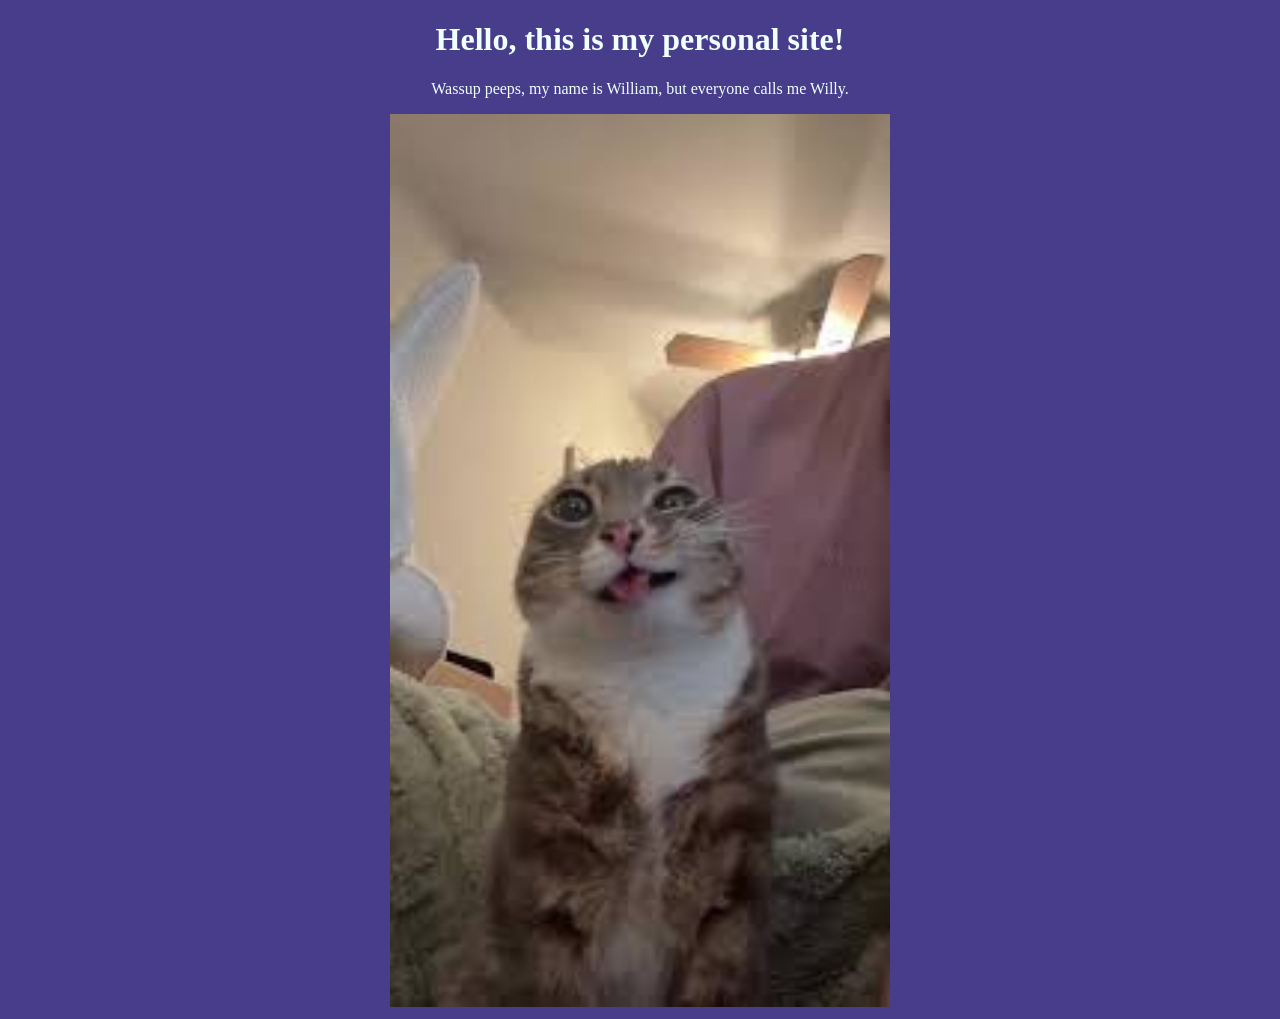
==== index.html @ 14fc6148 "created website and basic html" ====
<!DOCTYPE html>
<html>
    <head>
        <link rel="stylesheet"href="style.css"/>
    </head>
    <body>
        <h1>Hello, this is my personal site!</h1>
        <p>Wassup peeps, my name is William, but everyone calls me Willy.</p>
        <img src="images (38).jpeg"/>
    </body>
</html>
---- style.css ----
img {
    width: 500px;
}

body {
    text-align: center;
    font-family: cursive;
    background:darkslateblue;
    color: azure;

}
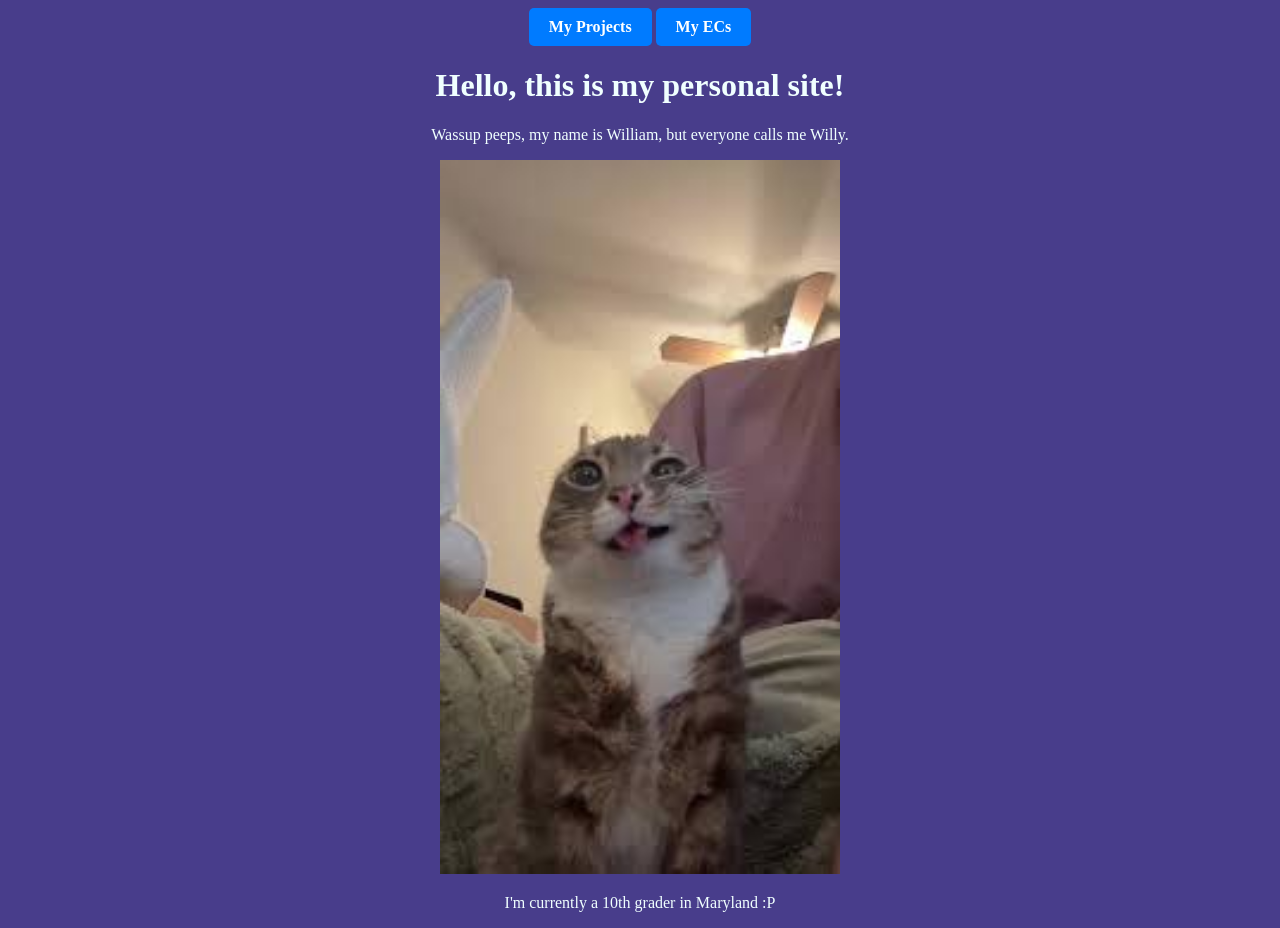
==== commit c4c4b297: "added 2 pages, ecs and projects" ====
--- a/index.html
+++ b/index.html
@@ -4,8 +4,11 @@
         <link rel="stylesheet"href="style.css"/>
     </head>
     <body>
+        <a href="projects.html" class="my-button">My Projects</a>
+        <a href="extracurriculars.html" class="my-button">My ECs</a>
         <h1>Hello, this is my personal site!</h1>
         <p>Wassup peeps, my name is William, but everyone calls me Willy.</p>
         <img src="images (38).jpeg"/>
+        <p>I'm currently a 10th grader in Maryland :P</p>
     </body>
 </html>
--- a/style.css
+++ b/style.css
@@ -1,5 +1,5 @@
 img {
-    width: 500px;
+    width: 400px;
 }
 
 body {
@@ -8,4 +8,19 @@
     background:darkslateblue;
     color: azure;
 
+}
+
+.my-button {
+  display: inline-block;
+  padding: 10px 20px;
+  background-color: #007BFF;
+  color: white; 
+  text-decoration: none; 
+  border-radius: 5px; 
+  font-weight: bold;
+}
+
+
+.my-button:hover {
+  background-color: #0056b3; 
 }
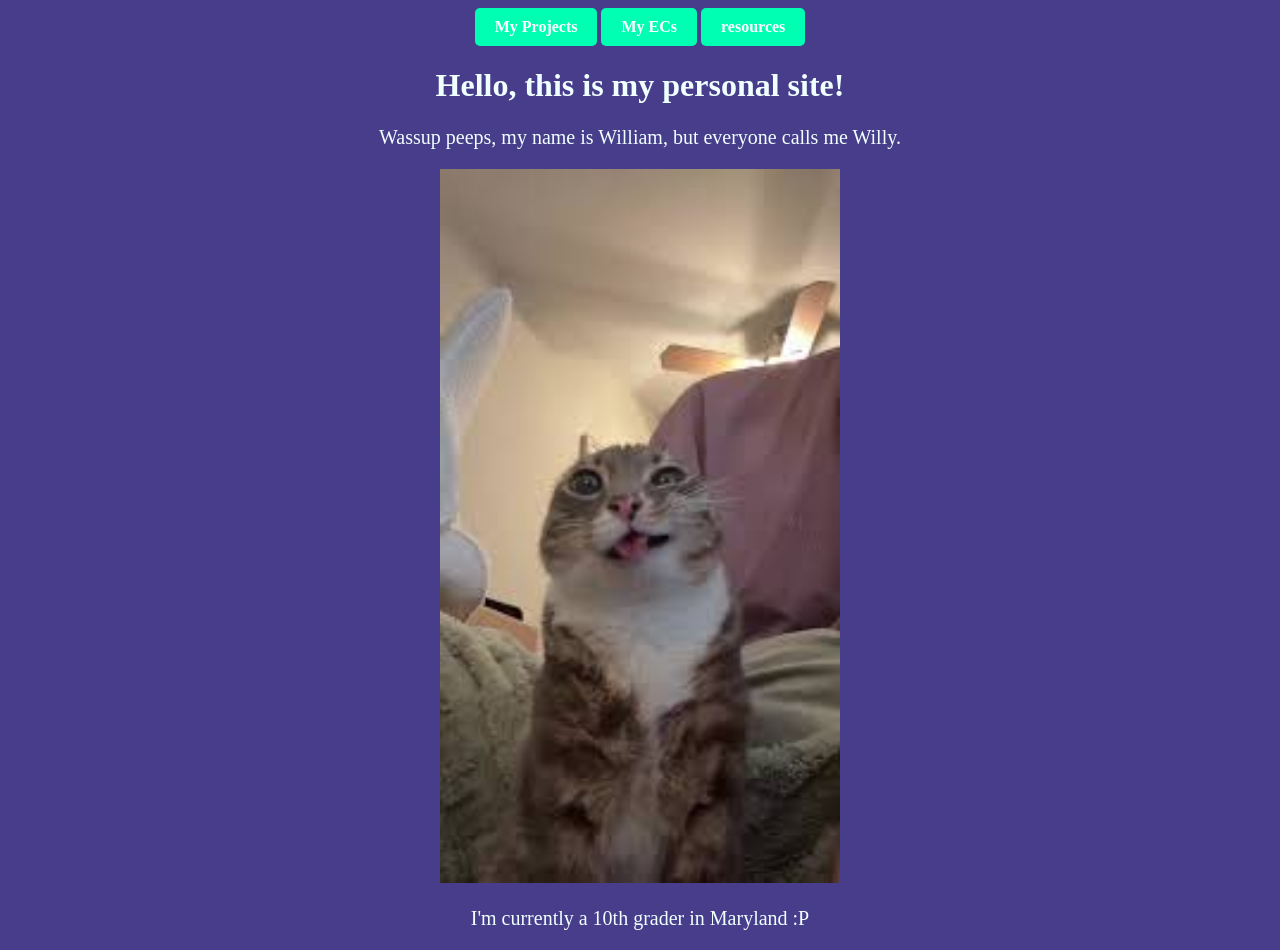
==== commit 74e542c2: "added buttons" ====
--- a/index.html
+++ b/index.html
@@ -6,6 +6,7 @@
     <body>
         <a href="projects.html" class="my-button">My Projects</a>
         <a href="extracurriculars.html" class="my-button">My ECs</a>
+        <a href="resources.html" class="my-button">resources</a>
         <h1>Hello, this is my personal site!</h1>
         <p>Wassup peeps, my name is William, but everyone calls me Willy.</p>
         <img src="images (38).jpeg"/>
--- a/style.css
+++ b/style.css
@@ -4,16 +4,21 @@
 
 body {
     text-align: center;
-    font-family: cursive;
-    background:darkslateblue;
+     background:darkslateblue;
     color: azure;
 
+    font-family: 'Times New Roman', Times, serif;
+   
+}
+
+p{
+  font-size: 20px;
 }
 
 .my-button {
   display: inline-block;
   padding: 10px 20px;
-  background-color: #007BFF;
+  background-color: #00ffb3;
   color: white; 
   text-decoration: none; 
   border-radius: 5px; 
@@ -22,5 +27,5 @@
 
 
 .my-button:hover {
-  background-color: #0056b3; 
+  background-color: #00ff59; 
 }
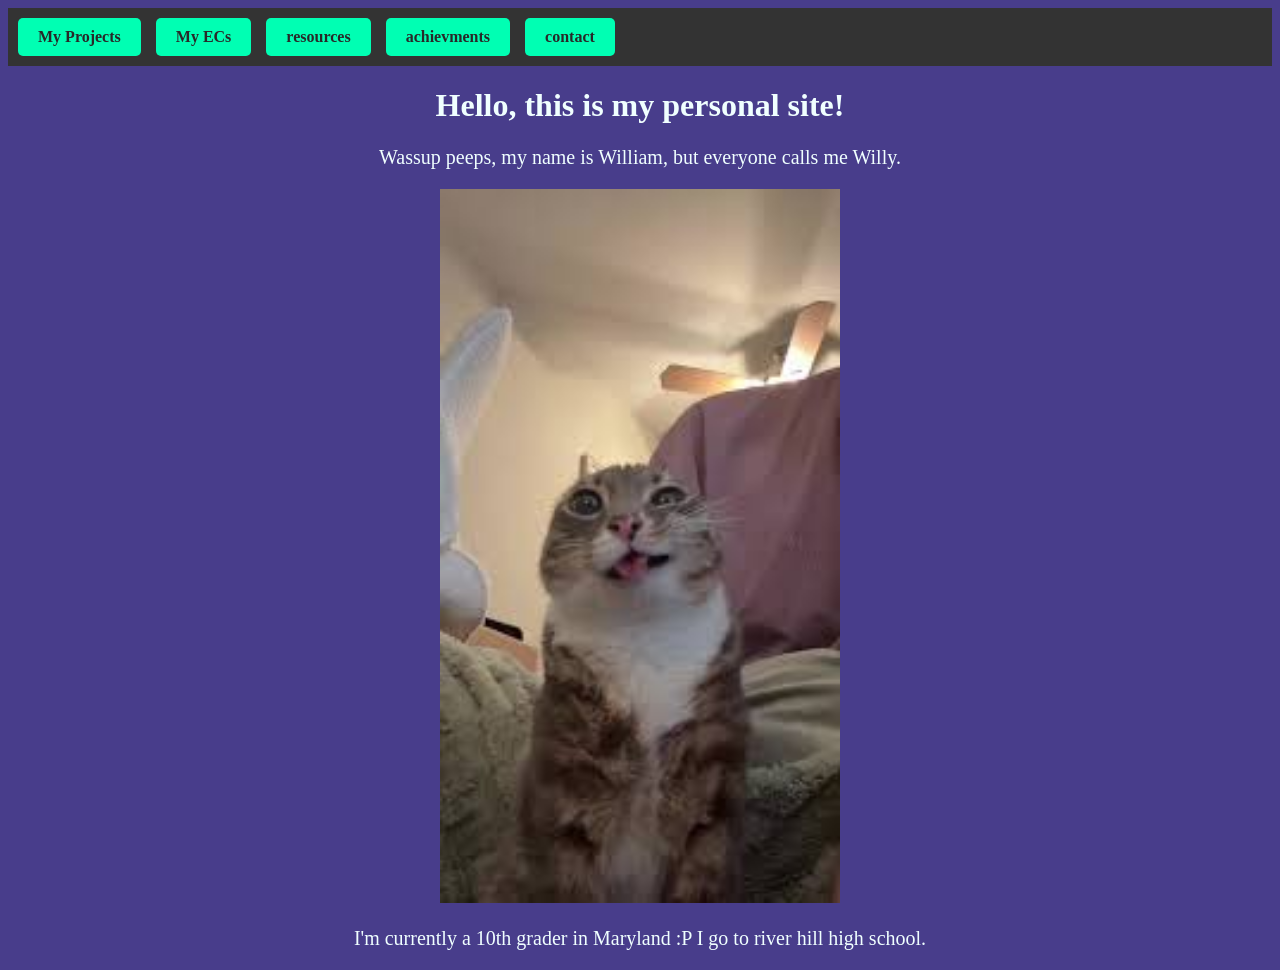
==== commit 53457198: "add button for contact page" ====
--- a/index.html
+++ b/index.html
@@ -4,12 +4,21 @@
         <link rel="stylesheet"href="style.css"/>
     </head>
     <body>
-        <a href="projects.html" class="my-button">My Projects</a>
-        <a href="extracurriculars.html" class="my-button">My ECs</a>
-        <a href="resources.html" class="my-button">resources</a>
+        <nav class="navbar">
+            <a href="projects.html" class="my-button">My Projects</a>
+            <a href="extracurriculars.html" class="my-button">My ECs</a>
+            <a href="resources.html" class="my-button">resources</a>
+            <a href="achievements.html" class="my-button">achievments</a>
+            <a href="contact.html" class="my-button">contact</a>
+
+        </nav>
+        
+
         <h1>Hello, this is my personal site!</h1>
         <p>Wassup peeps, my name is William, but everyone calls me Willy.</p>
         <img src="images (38).jpeg"/>
-        <p>I'm currently a 10th grader in Maryland :P</p>
+        <p>I'm currently a 10th grader in Maryland :P   
+            I go to river hill high school.
+        </p>
     </body>
 </html>
--- a/style.css
+++ b/style.css
@@ -11,20 +11,45 @@
    
 }
 
+
+
+.zoom-image {
+    transition: transform 0.3s ease;
+    width: 300px; /* Set your size */
+  }
+  
+  .zoom-image:hover {
+    transform: scale(1.1); /* Makes image 10% bigger */
+  }
+
 p{
   font-size: 20px;
+}
+
+ul {
+  text-align: center;
+  list-style-position: inside;
+  padding-left: 0; 
+  margin: 20px auto;
 }
 
 .my-button {
   display: inline-block;
   padding: 10px 20px;
   background-color: #00ffb3;
-  color: white; 
+  color: rgb(40, 40, 40); 
   text-decoration: none; 
   border-radius: 5px; 
   font-weight: bold;
 }
 
+.navbar {
+  display: flex;
+  gap: 15px;
+  background-color: #333;
+  padding: 10px;
+  align-items: center;
+}
 
 .my-button:hover {
   background-color: #00ff59; 
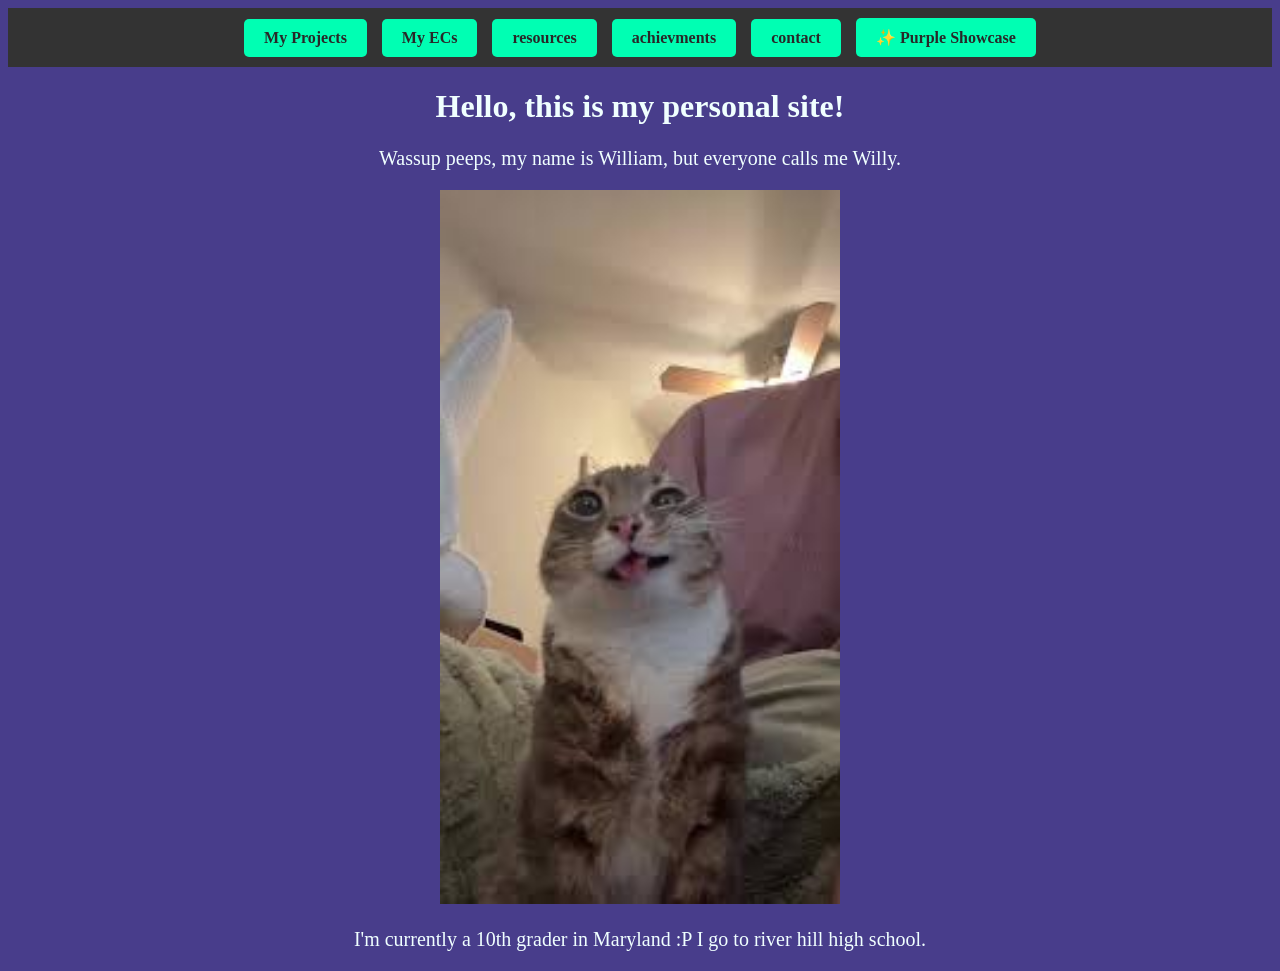
==== commit 776e6934: "fixes?" ====
--- a/index.html
+++ b/index.html
@@ -10,6 +10,7 @@
             <a href="resources.html" class="my-button">resources</a>
             <a href="achievements.html" class="my-button">achievments</a>
             <a href="contact.html" class="my-button">contact</a>
+            <a href="purple-showcase.html" class="my-button">✨ Purple Showcase</a>
 
         </nav>
         
--- a/style.css
+++ b/style.css
@@ -49,6 +49,7 @@
   background-color: #333;
   padding: 10px;
   align-items: center;
+  justify-content: center; 
 }
 
 .my-button:hover {
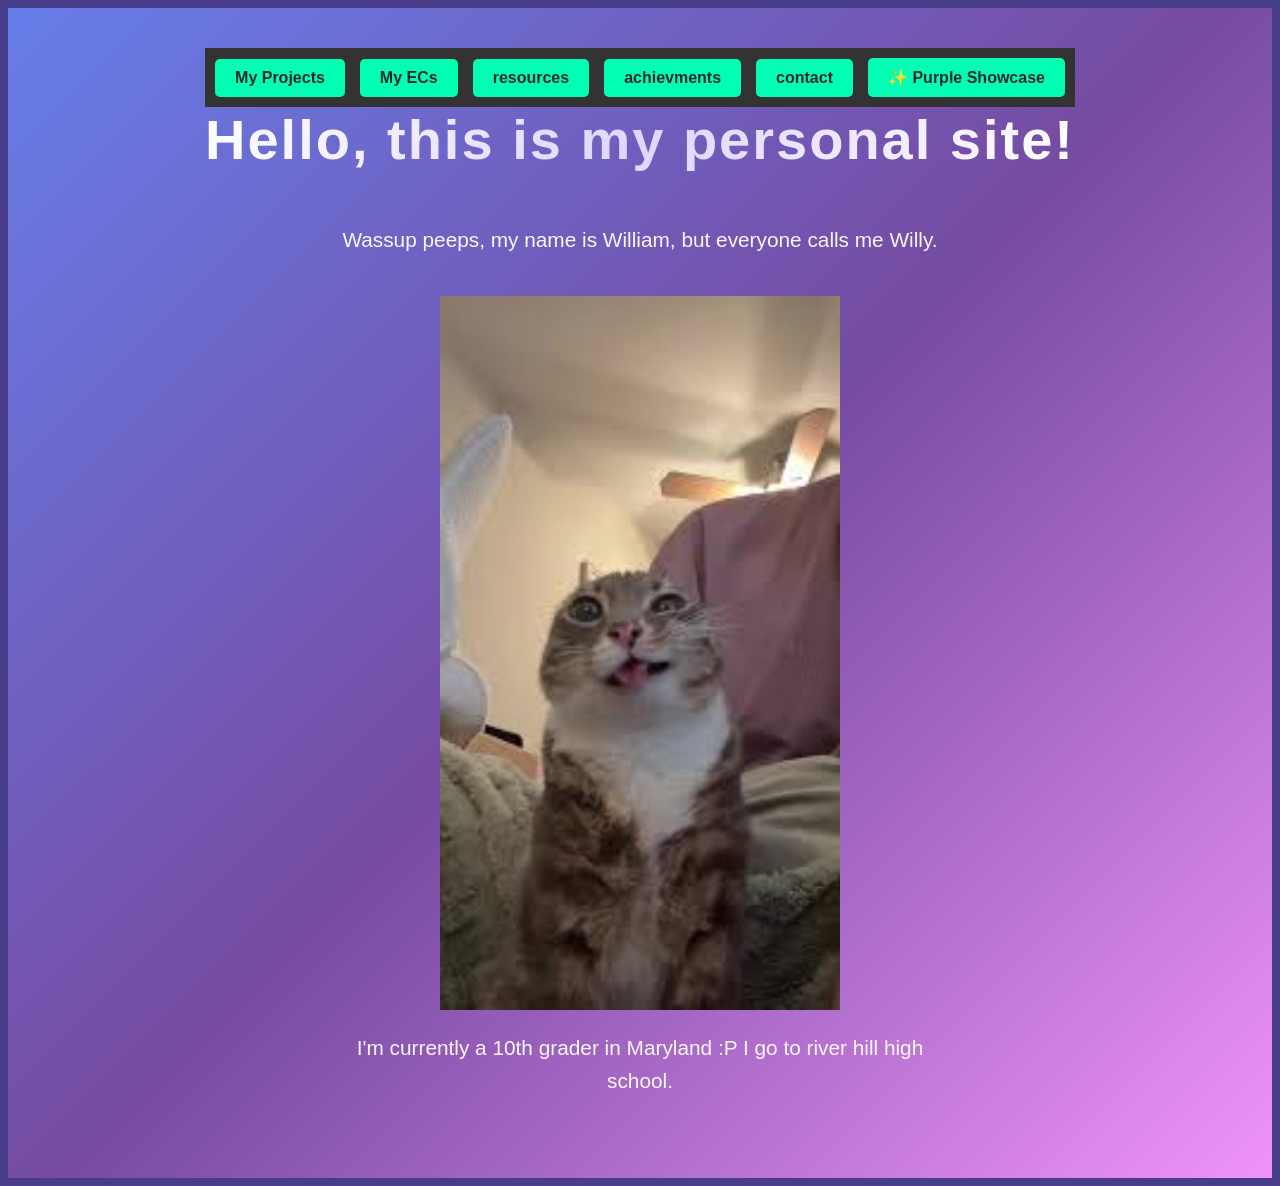
==== commit e14ea3e7: "changed background" ====
--- a/index.html
+++ b/index.html
@@ -4,6 +4,7 @@
         <link rel="stylesheet"href="style.css"/>
     </head>
     <body>
+        <div class="purple-page">
         <nav class="navbar">
             <a href="projects.html" class="my-button">My Projects</a>
             <a href="extracurriculars.html" class="my-button">My ECs</a>
@@ -21,5 +22,6 @@
         <p>I'm currently a 10th grader in Maryland :P   
             I go to river hill high school.
         </p>
+        </div>
     </body>
 </html>
--- a/style.css
+++ b/style.css
@@ -1,6 +1,111 @@
 img {
     width: 400px;
 }
+
+
+
+.purple-page {
+    min-height: 100vh;
+    background: linear-gradient(135deg, #667eea 0%, #764ba2 50%, #f093fb 100%);
+    display: flex;
+    flex-direction: column;
+    justify-content: center;
+    align-items: center;
+    padding: 40px 20px;
+    font-family: 'Arial', sans-serif;
+    margin: 0;
+  }
+
+.purple-page h1 {
+    font-size: 3.5em;
+    margin: 0 0 30px 0;
+    background: linear-gradient(120deg, #ffffff, #e0d5ff, #ffffff);
+    -webkit-background-clip: text;
+    -webkit-text-fill-color: transparent;
+    background-clip: text;
+    text-shadow: none;
+    font-weight: bold;
+    letter-spacing: 2px;
+}
+
+        .purple-page p {
+            font-size: 1.3em;
+            color: rgba(255, 255, 255, 0.95);
+            margin-bottom: 40px;
+            text-align: center;
+            max-width: 600px;
+            line-height: 1.6;
+        }
+
+        .glass-card {
+            background: rgba(255, 255, 255, 0.1);
+            backdrop-filter: blur(10px);
+            border-radius: 20px;
+            padding: 40px;
+            box-shadow: 0 8px 32px 0 rgba(31, 38, 135, 0.37);
+            border: 1px solid rgba(255, 255, 255, 0.18);
+            max-width: 500px;
+            width: 100%;
+        }
+
+        .purple-page ul {
+            list-style: none;
+            padding: 0;
+            margin: 0;
+        }
+
+        .purple-page li {
+            padding: 15px 20px;
+            margin: 12px 0;
+            background: linear-gradient(90deg, rgba(245, 0, 87, 0.3), rgba(156, 39, 176, 0.3));
+            border-left: 4px solid #ff1493;
+            border-radius: 8px;
+            color: white;
+            font-size: 1.1em;
+            transition: all 0.3s ease;
+            display: flex;
+            align-items: center;
+            gap: 12px;
+        }
+
+        .purple-page li:before {
+            content: "✨";
+            font-size: 1.3em;
+        }
+
+        .purple-page li:hover {
+            background: linear-gradient(90deg, rgba(245, 0, 87, 0.5), rgba(156, 39, 176, 0.5));
+            transform: translateX(10px);
+            box-shadow: 0 5px 20px rgba(255, 20, 147, 0.4);
+        }
+
+        .gradient-divider {
+            width: 100px;
+            height: 4px;
+            background: linear-gradient(90deg, #ff1493, #764ba2, #667eea);
+            border-radius: 2px;
+            margin: 20px 0;
+        }
+
+        .back-button {
+            position: absolute;
+            top: 20px;
+            left: 20px;
+            padding: 10px 20px;
+            background: rgba(255, 255, 255, 0.2);
+            color: white;
+            text-decoration: none;
+            border-radius: 50px;
+            border: 1px solid rgba(255, 255, 255, 0.3);
+            transition: all 0.3s ease;
+            font-weight: bold;
+        }
+
+        .back-button:hover {
+            background: rgba(255, 255, 255, 0.3);
+            transform: translateY(-2px);
+        }
+
 
 body {
     text-align: center;
